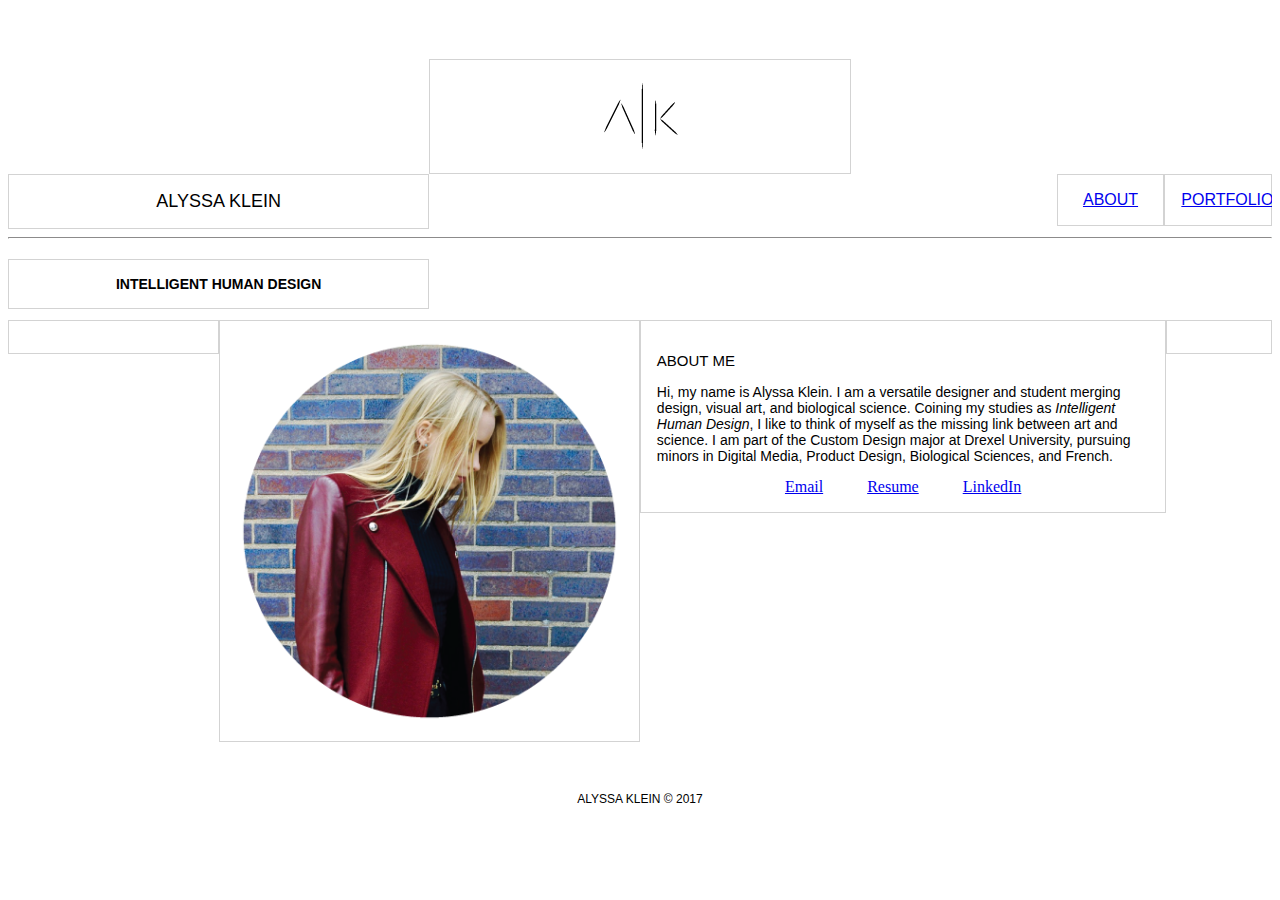
==== about.html @ 6c696d62 "Week 4 homework" ====
<!DOCTYPE html>
<!-- DESIGNED BY ALYSSA KLEIN -->
<html>

    <!-- BEGIN HEAD -->
    <head>
    	<meta charset="UTF-8">

      <meta property="og:site_name" content="A. Klein Design"/>

      <meta property="og:title" content="Hi, my name is Alyssa Klein. I am a versatile designer and student merging design, visual art, and biological sciences."/>

      <meta property="og:image" content="img/<!-- INSERT IMAGE HERE -->">

      <meta property="og:url" content="http://akleindesign.com">

    <!-- ALYSSAS WEBSITE OVERHAUL 2017 -->

    <!-- STOP SCALING IN MOBILE -->
      <meta name="viewport" content="width=device-width, initial-scale=1.0">

    <!-- FAVICON -->
    	<link rel="shortcut icon" href="img/<!-- INSERT IMAGE HERE -->"/>

    <!-- PAGE TITLE -->
    	<title>About A. Klein</title>

    <!-- CSS REFERENCE -->
    	<link href="css/styles.css" rel="stylesheet">

    </head>
    <!-- END HEAD -->

	<body>

<!-- WRAPPER -->

<div class="wrapper">

<!-- CONTENT -->

<!-- MENU LINE -->
	<div class="row menu-tab">

	<!-- MENU ACCORDIAN BUTTON FOR MOBILE -->
		<button class="accordion top menu col-12">Menu</button>
			<!-- DISSAPEARING PANEL -->
			<div class="panel col-12">
			  <p>
			  	<!-- ABOUT LINK -->
			  	<a class ="top mobile col-12" href="about.html">About</a>
			  	<!-- PORTFOLIO LINK -->
			  	<a class ="top mobile col-12" href="index.html">Portfolio</a>
			  </p>
			</div>
			<!-- *This dissapears on tablet/desktop -->

	</div>

<!-- AK LOGO -->
	<div class="row">
			<!-- LOGO PNG -->
	          <div class="top logo col-4">
	              <a href="index.html">
	                  <img class="img" src="img/bw_logo.png" alt="A. Klein Design">
	              </a>
	              <!-- Links to home page -->
	          </div>
	</div>


<!-- NAME LINE -->
	<div class="row">

	        <div class="top name col-4">Alyssa Klein</div>
		<!-- NAVIGATION -->
			<div class="navigation">
	              <a class ="top nav col-6" href="about.html">About</a>
	              <a class ="top nav col-6" href="index.html">Portfolio</a>
	          </div>

	</div>

<!-- LINE BREAK -->
<hr class="style7">

<!-- TITLE LINE -->
	<div class="row">

			<h2 class="top title col-4">Intelligent Human Design</h2>

	</div>

<!-- ABOUT SECTION -->
	<div class="row">

			<div class="col-2"></div>
			<div>
				<img class="prof-pic col-4" src="img/prof_pic.png" alt="Profile picture">
			</div>

			<div class="about col-5">
				<p class="title-about">About me</p>

				<p class="small-about">Hi, my name is Alyssa Klein. I am a versatile designer and student merging design, visual art, and biological science. Coining my studies as <i>Intelligent Human Design</i>, I like to think of myself as the missing link between art and science.  I am part of the Custom Design major at Drexel University, pursuing minors in Digital Media, Product Design, Biological Sciences, and French.</p>

				<div class="social">
					<a class="media" href="mailto:arkangel223@gmail.com">Email</a>

					<a class="media" href="img/resume_2017.pdf">Resume</a>

					<a class="media" href="https://www.linkedin.com/pub/alyssa-klein/86/7b7/581">LinkedIn</a>
				</div>


			</div>

			<div class="col-1"></div>
	</div>


<!-- FOOTER -->

	<p class="top footer">Alyssa Klein &copy 2017</p>


<!-- END CONTENT -->

<!-- END WRAPPER -->

<script type="text/javascript">
		var acc = document.getElementsByClassName("accordion");
		var i;

		for (i = 0; i < acc.length; i++) {
		    acc[i].onclick = function(){
		        /* Toggle between adding and removing the "active" class,
		        to highlight the button that controls the panel */
		        this.classList.toggle("active");

		        /* Toggle between hiding and showing the active panel */
		        var panel = this.nextElementSibling;
		        if (panel.style.display === "block") {
		            panel.style.display = "none";
		        } else {
		            panel.style.display = "block";
		        }
		    }
		}
</script>

	</body>
</html>
---- css/styles.css ----
* { box-sizing: border-box; }

/* ROW STYLE */
    /* NORMAL ROW */
        .row {
          overflow: auto;
        }
    /* AFTER ROW */
        .row::after {
            content: "";
            clear: both;
            display: block;
        }
    /* ROW DIMENSIONS */
        .col-1 {width: 8.33%;}
        .col-2 {width: 16.66%;}
        .col-3 {width: 25%;}
        .col-4 {width: 33.33%;}
        .col-5 {width: 41.66%;}
        .col-6 {width: 50%;}
        .col-7 {width: 58.33%;}
        .col-8 {width: 66.66%;}
        .col-9 {width: 75%;}
        .col-10 {width: 83.33%;}
        .col-11 {width: 91.66%;}
        .col-12 {width: 100%;}

/* ALL COLUMNS STYLE */
[class*="col-"] {
  background-color: white;
  border: 1px solid lightgrey;
  padding: 16px;
  float: left;
  width: 100%;
}

img {
  max-width: 100%;
}

.top {
    font-family: helvetica;
    text-transform: uppercase;
    text-align: center;
}

.menu:link {
    font-size: 16px;
    color: grey;
}

.menu:visited {
  color: black;
}

.menu:hover {
  color: purple;
}


/* Style the buttons that are used to open and close the accordion panel */
button.accordion {
    background-color: #eee;
    color: #444;
    cursor: pointer;
    padding: 18px;
    width: 100%;
    text-align: left;
    border: none;
    outline: none;
}

/* Add a background color to the button if it is clicked on (add the .active class with JS), and when you move the mouse over it (hover) */
button.accordion.active, button.accordion:hover {
    background-color: #ddd;
}

/* Style the accordion panel. Note: hidden by default */
div.panel {
    padding: 0 18px;
    background-color: white;
    display: none;
}

.mobile {
    text-align: center;

}

.logo {
    margin-left: auto;
    margin-right: auto;
    float: none !important;
    text-align: center;
}

.name {
    font-size: 18px;
}

hr.style7 {
  border-top: 1px solid #8c8b8b;
  border-bottom: 1px solid #fff;
}

.title {
    font-size: 14px;
}

.navigation {
    float: right;
}

.gallery {
    text-align: center;
}

.footer {
    font-size: 12px;
    margin-top: 50px;
}



/* ABOUT ME */


.prof-pic {
  padding: 20px;
/*  max-width: 450px;
*//*  text-align: center;
*/  margin-left: auto;
  margin-right: auto;
}

.title-about {
    font-size: 15px;
    font-family: helvetica;
    text-transform: uppercase;
}

.small-about {
    font-size: 14px;
    font-family: helvetica;
}

.social {
    text-align: center;
}

.media {
    padding: 20px;
}




/*MEDIA QUERIES*/

    /** Mobile Media Queries -----------------*/

        @media screen and (min-width: 768px) {
          [class*="col-"] {
            background-color: white;
            border: 1px solid lightgrey;
          }
              .col-1 {width: 8.33%;}
              .col-2 {width: 16.66%;}
              .col-3 {width: 25%;}
              .col-4 {width: 33.33%;}
              .col-5 {width: 41.66%;}
              .col-6 {width: 50%;}
              .col-7 {width: 58.33%;}
              .col-8 {width: 66.66%;}
              .col-9 {width: 75%;}
              .col-10 {width: 83.33%;}
              .col-11 {width: 91.66%;}
              .col-12 {width: 100%;}

          [class*="col-"] {
            float: left;
          }
        }
           
           .navigation {
            visibility: hidden;
           } 

           .title-about {
            text-align: center;
           }

        }

        @media (min-width: 400px) {
          
        }

    /** Tablet Media Queries -----------------*/
        @media (min-width: 768px) {
            .navigation {
            visibility: visible;
            } 

            .menu-tab {
              visibility: hidden;
            }

            .col-1 {width: 8.33%;}
            .col-2 {width: 16.66%;}
            .col-3 {width: 25%;}
            .col-4 {width: 33.33%;}
            .col-5 {width: 41.66%;}
            .col-6 {width: 50%;}
            .col-7 {width: 58.33%;}
            .col-8 {width: 66.66%;}
            .col-9 {width: 75%;}
            .col-10 {width: 83.33%;}
            .col-11 {width: 91.66%;}
            .col-12 {width: 100%;}

            .title-about {
            text-align: left;
            }


        }

    /** Desktop Media Queries ----------------*/
        @media (min-width: 992px) {
          
        }

    /** Super Desktop Media Queries -----------*/
        @media (min-width: 1200px) {
            
        }

/* END MEDIA QUERIES */
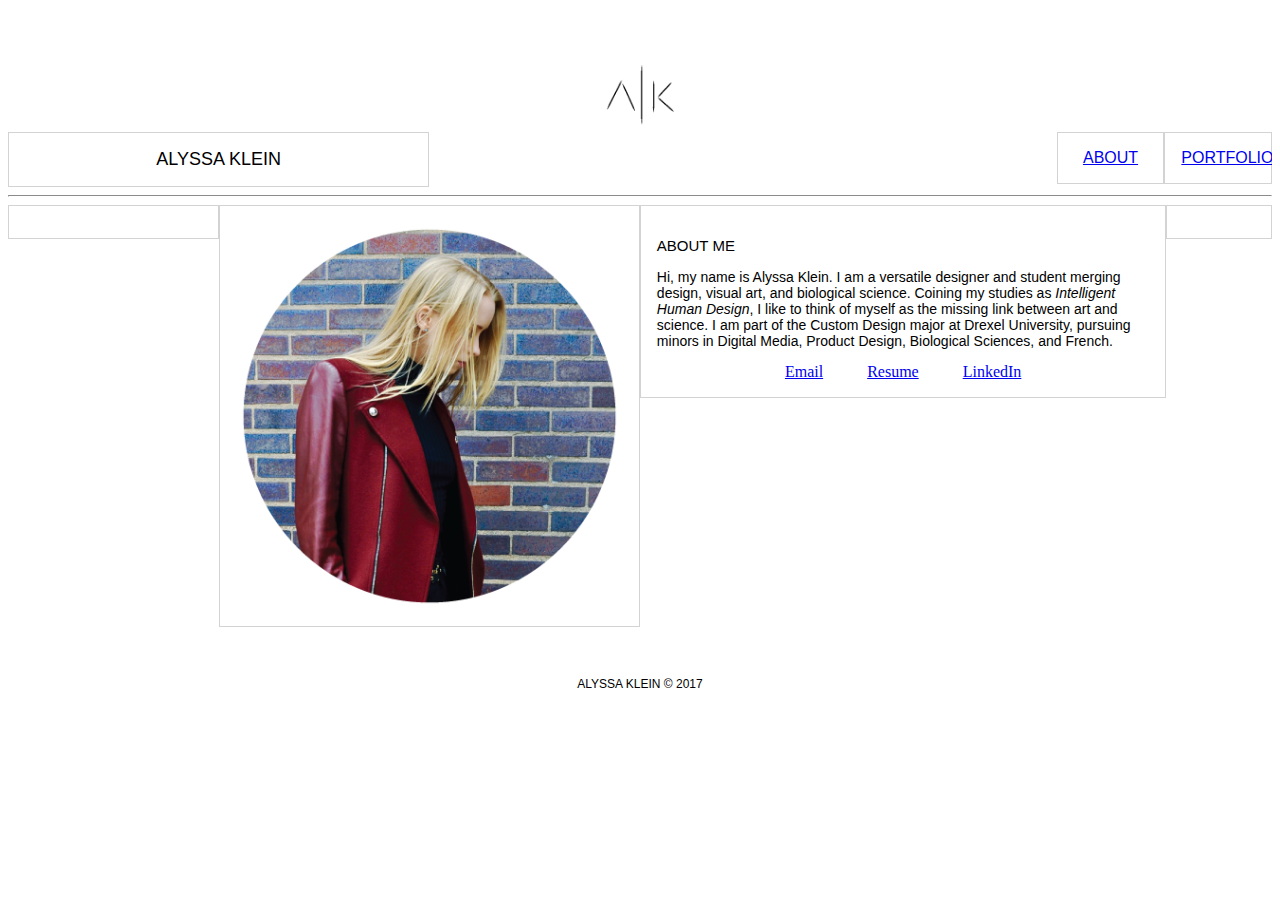
==== commit 0193c270: "Flexbox implementation" ====
--- a/about.html
+++ b/about.html
@@ -60,7 +60,7 @@
 <!-- AK LOGO -->
 	<div class="row">
 			<!-- LOGO PNG -->
-	          <div class="top logo col-4">
+	          <div class="top logo">
 	              <a href="index.html">
 	                  <img class="img" src="img/bw_logo.png" alt="A. Klein Design">
 	              </a>
@@ -83,13 +83,6 @@
 
 <!-- LINE BREAK -->
 <hr class="style7">
-
-<!-- TITLE LINE -->
-	<div class="row">
-
-			<h2 class="top title col-4">Intelligent Human Design</h2>
-
-	</div>
 
 <!-- ABOUT SECTION -->
 	<div class="row">
--- a/css/styles.css
+++ b/css/styles.css
@@ -1,4 +1,6 @@
 * { box-sizing: border-box; }
+
+
 
 /* ROW STYLE */
     /* NORMAL ROW */
@@ -28,14 +30,14 @@
 /* ALL COLUMNS STYLE */
 [class*="col-"] {
   background-color: white;
-  border: 1px solid lightgrey;
+  border: 0.5px solid lightgrey;
   padding: 16px;
   float: left;
   width: 100%;
 }
 
 img {
-  max-width: 100%;
+  max-width: 90%;
 }
 
 .top {
@@ -57,42 +59,48 @@
   color: purple;
 }
 
-
-/* Style the buttons that are used to open and close the accordion panel */
+/* MENU ACCORDIAN BUTTON */
 button.accordion {
     background-color: #eee;
     color: #444;
     cursor: pointer;
     padding: 18px;
     width: 100%;
-    text-align: left;
+    display: flex;
+    justify-content: center;
     border: none;
     outline: none;
 }
 
-/* Add a background color to the button if it is clicked on (add the .active class with JS), and when you move the mouse over it (hover) */
+/* ACTIVE ACCORDIAN BUTTON */
 button.accordion.active, button.accordion:hover {
     background-color: #ddd;
 }
 
-/* Style the accordion panel. Note: hidden by default */
+/* HIDDEN ACCORDIAN */
 div.panel {
     padding: 0 18px;
     background-color: white;
     display: none;
 }
 
+div.panel.active {
+    
+}
+
 .mobile {
     text-align: center;
-
-}
-
+}
+
+/* LOGO STYLE */
 .logo {
-    margin-left: auto;
+    display: flex;
+    justify-content: center;
+/*    margin-left: auto;
     margin-right: auto;
     float: none !important;
     text-align: center;
-}
+*/}
 
 .name {
     font-size: 18px;
@@ -111,9 +119,20 @@
     float: right;
 }
 
+.gallery-row {
+    margin-left: 20px;
+    margin-right: 20px;
+}
+
 .gallery {
     text-align: center;
-}
+    text-transform: uppercase;
+    font-family: helvetica;
+    font-size: 14px;
+    max-width: 350px;
+    min-width: 100px;
+}
+
 
 .footer {
     font-size: 12px;
@@ -121,15 +140,28 @@
 }
 
 
+/* SOME FLEXBOX (not all) */
+
+.gallery-row {
+  display: flex;
+  flex-wrap: wrap;
+  justify-content: center;
+
+}
+
+/* Find other flexbox in media queries*/
+
+
+
 
 /* ABOUT ME */
 
 
 .prof-pic {
   padding: 20px;
-/*  max-width: 450px;
-*//*  text-align: center;
-*/  margin-left: auto;
+  max-width: 450px;
+  text-align: center;
+  margin-left: auto;
   margin-right: auto;
 }
 
@@ -184,16 +216,22 @@
            
            .navigation {
             visibility: hidden;
+            height: none;
            } 
 
            .title-about {
             text-align: center;
            }
 
+
+
         }
 
         @media (min-width: 400px) {
-          
+            .gallery {
+              max-width: 30%;
+            }
+
         }
 
     /** Tablet Media Queries -----------------*/
@@ -204,6 +242,7 @@
 
             .menu-tab {
               visibility: hidden;
+              height: none;
             }
 
             .col-1 {width: 8.33%;}
@@ -223,12 +262,21 @@
             text-align: left;
             }
 
+            .gallery {
+            max-width: 50%;
+          }
+
+
 
         }
 
     /** Desktop Media Queries ----------------*/
         @media (min-width: 992px) {
           
+            .gallery {
+            max-width: 400px;
+          }
+
         }
 
     /** Super Desktop Media Queries -----------*/
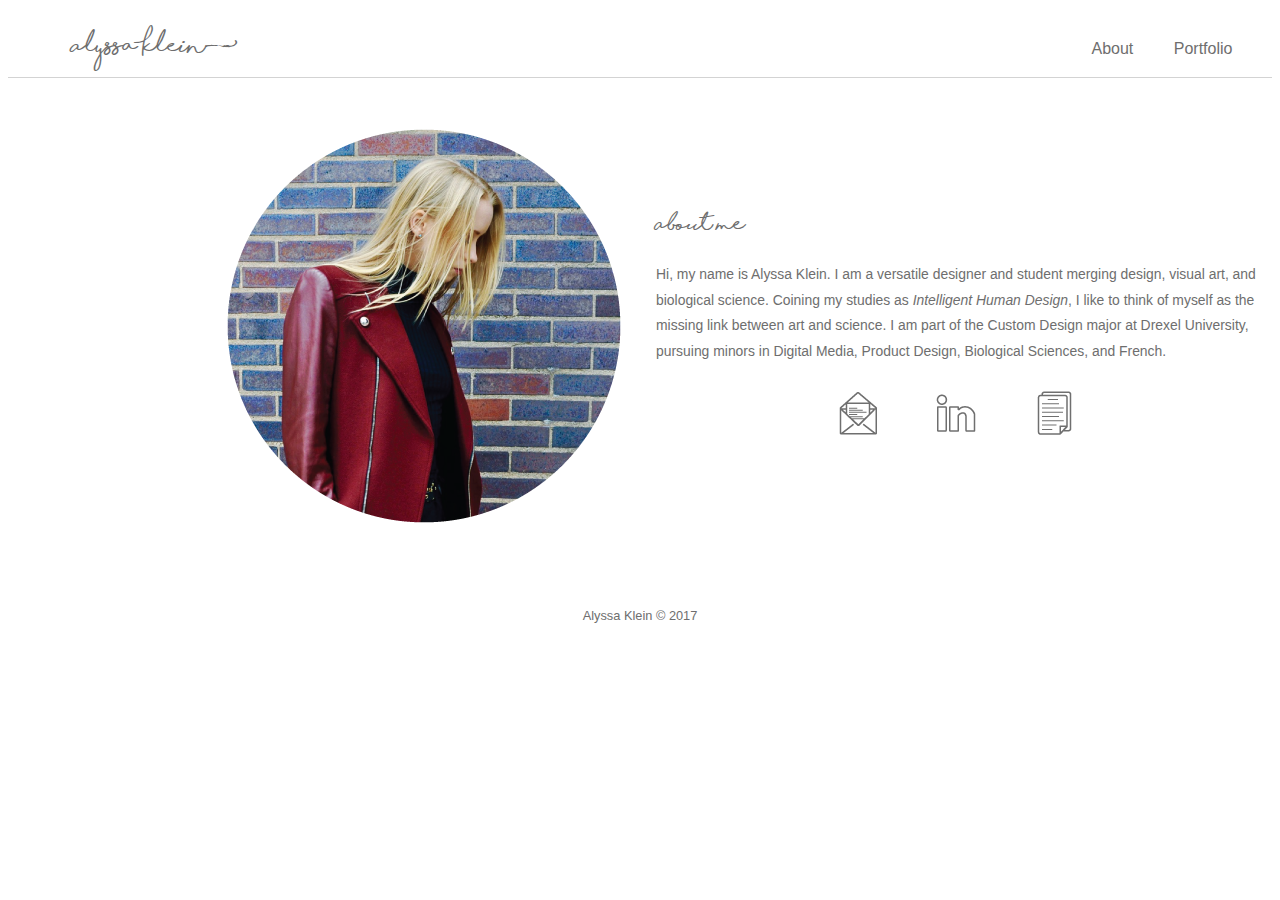
==== commit 022b4507: "Pre-final, post-validation" ====
--- a/about.html
+++ b/about.html
@@ -1,6 +1,5 @@
 <!DOCTYPE html>
 <!-- DESIGNED BY ALYSSA KLEIN -->
-<html>
 
     <!-- BEGIN HEAD -->
     <head>
@@ -20,7 +19,7 @@
       <meta name="viewport" content="width=device-width, initial-scale=1.0">
 
     <!-- FAVICON -->
-    	<link rel="shortcut icon" href="img/<!-- INSERT IMAGE HERE -->"/>
+    	<link rel="shortcut icon" href="img/favicon.png"/>
 
     <!-- PAGE TITLE -->
     	<title>About A. Klein</title>
@@ -57,68 +56,62 @@
 
 	</div>
 
-<!-- AK LOGO -->
-	<div class="row">
-			<!-- LOGO PNG -->
-	          <div class="top logo">
-	              <a href="index.html">
-	                  <img class="img" src="img/bw_logo.png" alt="A. Klein Design">
-	              </a>
-	              <!-- Links to home page -->
-	          </div>
-	</div>
+<!-- NAME LINE -->
+	<div class="row ruled">
 
-
-<!-- NAME LINE -->
-	<div class="row">
-
-	        <div class="top name col-4">Alyssa Klein</div>
+	        <a class="name script col-4" href="index.html">Alyssa Klein]</a>
 		<!-- NAVIGATION -->
 			<div class="navigation">
-	              <a class ="top nav col-6" href="about.html">About</a>
-	              <a class ="top nav col-6" href="index.html">Portfolio</a>
+	              <a class ="nav col-6" href="about.html">About</a>
+	              <a class ="nav col-6" href="index.html">Portfolio</a>
 	          </div>
 
 	</div>
 
-<!-- LINE BREAK -->
-<hr class="style7">
+<!-- ABOUT SECTION -->
+	<div class="row" id="about-row">
 
-<!-- ABOUT SECTION -->
-	<div class="row">
-
-			<div class="col-2"></div>
-			<div>
-				<img class="prof-pic col-4" src="img/prof_pic.png" alt="Profile picture">
+			<!-- <div class="col-2"></div> -->
+			<div class="prof-container col-6">
+				<img class="prof-pic" src="img/prof_pic.png" alt="Profile picture">
 			</div>
 
-			<div class="about col-5">
+			<div class="about col-6">
 				<p class="title-about">About me</p>
 
 				<p class="small-about">Hi, my name is Alyssa Klein. I am a versatile designer and student merging design, visual art, and biological science. Coining my studies as <i>Intelligent Human Design</i>, I like to think of myself as the missing link between art and science.  I am part of the Custom Design major at Drexel University, pursuing minors in Digital Media, Product Design, Biological Sciences, and French.</p>
 
 				<div class="social">
-					<a class="media" href="mailto:arkangel223@gmail.com">Email</a>
 
-					<a class="media" href="img/resume_2017.pdf">Resume</a>
+					<a id="email" class="media" href="mailto:arkangel223@gmail.com"></a>
+						<!-- <p class="appear">LinkedIn</p></div> -->
 
-					<a class="media" href="https://www.linkedin.com/pub/alyssa-klein/86/7b7/581">LinkedIn</a>
+					<a id="linkedin" class="media" href="https://www.linkedin.com/pub/alyssa-klein/86/7b7/581"></a>
+						<!-- <p class="appear">LinkedIn</p></div> -->
+
+					<a id="resume" class="media" href="img/resume_2017.pdf"></a>
+						<!-- <p class="appear">Resume</p></div> -->
+
 				</div>
+
+
 
 
 			</div>
 
-			<div class="col-1"></div>
+			<!-- <div class="col-1"></div> -->
 	</div>
 
 
+
 <!-- FOOTER -->
-
-	<p class="top footer">Alyssa Klein &copy 2017</p>
-
+<div class="row">
+	<p class="top footer col-12">Alyssa Klein &copy; 2017</p>
+</div>
 
 <!-- END CONTENT -->
 
+</div>
 <!-- END WRAPPER -->
 
 <script type="text/javascript">
--- a/css/styles.css
+++ b/css/styles.css
@@ -1,6 +1,15 @@
 * { box-sizing: border-box; }
 
-
+/* FONTS */
+@font-face {
+    font-family: 'shorelines_script_boldregular';
+    src: url('../fonts/shorelines_script_bold-webfont.woff2') format('woff2'),
+         url('../fonts/shorelines_script_bold-webfont.woff') format('woff'),
+         url('../fonts/shorelines_script_bold-webfont.otf') format('opentype');
+    font-weight: normal;
+    font-style: normal;
+
+}
 
 /* ROW STYLE */
     /* NORMAL ROW */
@@ -30,171 +39,381 @@
 /* ALL COLUMNS STYLE */
 [class*="col-"] {
   background-color: white;
-  border: 0.5px solid lightgrey;
-  padding: 16px;
+  padding: 1rem;
   float: left;
   width: 100%;
 }
-
-img {
-  max-width: 90%;
-}
-
-.top {
-    font-family: helvetica;
-    text-transform: uppercase;
-    text-align: center;
-}
-
-.menu:link {
-    font-size: 16px;
-    color: grey;
-}
-
-.menu:visited {
-  color: black;
-}
-
-.menu:hover {
-  color: purple;
-}
-
-/* MENU ACCORDIAN BUTTON */
-button.accordion {
-    background-color: #eee;
-    color: #444;
-    cursor: pointer;
-    padding: 18px;
-    width: 100%;
+      /* TABLET AND LARGER */
+      @media (min-width: 768px) {
+            /* Column grid layout */
+            .col-1 {width: 8.33%;}
+            .col-2 {width: 16.66%;}
+            .col-3 {width: 25%;}
+            .col-4 {width: 33.33%;}
+            .col-5 {width: 41.66%;}
+            .col-6 {width: 50%;}
+            .col-7 {width: 58.33%;}
+            .col-8 {width: 66.66%;}
+            .col-9 {width: 75%;}
+            .col-10 {width: 83.33%;}
+            .col-11 {width: 91.66%;}
+            .col-12 {width: 100%;}
+      }
+
+/* ALYSSA KLEIN TITLE */
+  .script {
+      font-family: 'shorelines_script_boldregular','amperzandregular', georgia;
+      font-size: 1.4rem;
+      color: #6E6E6E;
+      padding: 1rem 1rem 0.2rem 1rem;
+      text-decoration: none;
+      text-align: center;
+  }
+
+  .script:hover {
+      color: #43ACC6;
+  }
+  
+  /* TABLET AND LARGER */
+  @media (min-width: 768px) {
+              .script {
+                text-align: left;
+                margin-left: 15px;
+              }
+  }
+
+
+/* TOP NAVIGATION */
+
+/* MOBILE */
+    /* Menu accordians */
+    button.accordion {
+        color: #6E6E6E;
+        font-family: helvetica, arial;
+        font-size: 0.8rem;
+        cursor: pointer;
+        padding: 1rem;
+        width: 100%;
+        display: flex;
+        justify-content: center;
+        border: none;
+        outline: none;
+    }
+    button.accordion.active {
+        color: #43ACC6;
+        border-bottom: 1rem;
+        border-color: #6E6E6E;
+    }
+    button.accordion:hover {
+        color: #43ACC6;
+        border-bottom: 1rem;
+        border-color: #6E6E6E;
+    }
+/* Hide accordion when not active */
+div.panel {
+    display: none;
+}
+    /* Accordion links */
+    .mobile {
+        text-align: center;
+        font-size: 1rem;
+        color: #6E6E6E;
+        font-family: helvetica, arial;
+        text-decoration: none;
+    }
+    .mobile:hover {
+        color: #43ACC6;
+    }
+/* Hide right-side nav on mobile */
+.navigation {
+    display: none;
+}
+/* hide line on mobile */
+.ruled {
+    border-bottom: none;
+}
+
+    /* TABLET AND LARGER */
+    @media (min-width: 768px) {
+                  
+        /* Alyssa Klein stick left */
+        .script {
+            text-align: left;
+            margin-left: 1rem;
+        }
+        /* show right-side nav */
+        .navigation {
+            display: block;
+        }
+        /* hide top mobile menu */
+        .menu-tab {
+            display: none;
+        }
+        /* Seperation line */
+        .ruled {
+          padding-left: 2rem;
+          padding-right: 2rem;
+          border-bottom: 1px solid lightgrey;
+        }
+        /* nav links stick right */
+        .navigation {
+            float: right;
+        }
+        /* nav styles */
+        .nav {
+            font-family: helvetica, arial;
+            font-size: 1rem;
+            color: #6E6E6E;
+            text-decoration: none;
+            margin-top: 1rem;
+        }
+        .nav:hover {
+            color: #43ACC6;
+        }
+    }
+
+
+/* FOOTER */
+.footer {
+    font-size: 0.8rem;
+    margin-top: 50px;
+    font-family: helvetica, arial;
+    color: #6E6E6E;
     display: flex;
     justify-content: center;
-    border: none;
-    outline: none;
-}
-
-/* ACTIVE ACCORDIAN BUTTON */
-button.accordion.active, button.accordion:hover {
-    background-color: #ddd;
-}
-
-/* HIDDEN ACCORDIAN */
-div.panel {
-    padding: 0 18px;
-    background-color: white;
-    display: none;
-}
-
-div.panel.active {
-    
-}
-
-.mobile {
+}
+
+
+/* DESKTOP IMAGE SLIDER */
+
+/* hide on mobile */
+.diy-slideshow {
+  display: none;
+}
+    @media (min-width: 768px) {
+
+          .diy-slideshow{
+            position: relative;
+            display: block;
+            overflow: hidden;
+            margin-bottom: 2rem;
+          }
+          .slide {
+            width: 100%;
+          }
+          .slider {
+            display: flex;
+            justify-content: center;
+          }
+          figure{
+            position: absolute;
+            opacity: 0;
+            transition: .25s opacity;
+            padding-left: 3rem;
+            padding-right: 3rem;
+          }
+          figure.show{
+            opacity: 1;
+            position: static;
+            transition: 0.5s opacity;
+          }
+          .next, .prev{
+            color: #fff;
+            position: absolute;
+            background: rgba(0,0,0, .6);
+            top: 50%;
+            z-index: 1;
+            font-size: 2em;
+            margin-top: -.75em;
+            opacity: .3;
+            /*user-select: none;*/
+          }
+          .next:hover, .prev:hover{
+            cursor: pointer;
+            opacity: 1;
+          }
+          .next{
+            right: 0;
+            padding: .6rem .3rem .9rem .6rem;
+            border-top-left-radius: .3rem;
+            border-bottom-left-radius: .3rem;
+          }
+          .prev{
+            left: 0;
+            padding: .6rem .3rem .9rem .6rem;
+            border-top-right-radius: .3rem;
+            border-bottom-right-radius: .3rem;
+          }
+    }
+
+
+
+
+/* LINKED GALLERY */
+.container {
+  margin: 0 auto;
+  max-width: 1200px;
+  padding: 0 1rem;
+}
+
+.cell img {
+  display: block;
+  margin-right: auto;
+  margin-left: auto;
+  max-width: 100%;
+  padding: 1rem;
+}
+
+.caption {
+    margin: 0;
+    padding-bottom: 1rem;
+    color: #6E6E6E;
+    font-family: helvetica, arial;
+    font-size: 1rem;
     text-align: center;
 }
 
-/* LOGO STYLE */
-.logo {
+/* TABLET AND LARGER */
+@media (min-width: 768px) {
+  .grid {
     display: flex;
-    justify-content: center;
-/*    margin-left: auto;
-    margin-right: auto;
-    float: none !important;
-    text-align: center;
-*/}
-
-.name {
-    font-size: 18px;
-}
-
-hr.style7 {
-  border-top: 1px solid #8c8b8b;
-  border-bottom: 1px solid #fff;
-}
-
-.title {
-    font-size: 14px;
-}
-
-.navigation {
-    float: right;
-}
-
-.gallery-row {
-    margin-left: 20px;
-    margin-right: 20px;
-}
-
-.gallery {
-    text-align: center;
-    text-transform: uppercase;
-    font-family: helvetica;
-    font-size: 14px;
-    max-width: 350px;
-    min-width: 100px;
-}
-
-
-.footer {
-    font-size: 12px;
-    margin-top: 50px;
-}
-
-
-/* SOME FLEXBOX (not all) */
-
-.gallery-row {
-  display: flex;
-  flex-wrap: wrap;
-  justify-content: center;
-
-}
-
-/* Find other flexbox in media queries*/
+    flex-wrap: wrap;
+    flex-direction: row;
+  }
+  .cell {
+    width: calc(100% / 3);
+  }
+
+  .caption {
+    text-align: left;
+    padding-left: 1rem;
+  }
+}
+
+
+.img-link {
+  text-decoration: none;
+}
+
+.img-link:hover > .responsive-image {
+  opacity: 0.8;
+  transition: opacity .5s ease-out;
+}
+
+.img-link:hover > .caption {
+  color: #43ACC6;
+}
 
 
 
 
 /* ABOUT ME */
 
-
+#about-row {
+  margin-top: 0;
+}
 .prof-pic {
-  padding: 20px;
-  max-width: 450px;
+  padding: 0;
+  max-width: 100%;
+  display: block;
   text-align: center;
   margin-left: auto;
   margin-right: auto;
-}
-
+
+}
 .title-about {
-    font-size: 15px;
-    font-family: helvetica;
-    text-transform: uppercase;
-}
-
+    font-size: 1.2rem;
+    font-family: 'shorelines_script_boldregular', 'amperzandregular', arial;
+    color: #6E6E6E;
+    margin: 0;
+    text-align: center;
+}
 .small-about {
-    font-size: 14px;
-    font-family: helvetica;
-}
-
+    font-size: 0.87rem;
+    font-family: helvetica, arial;
+    color: #6E6E6E;
+    line-height: 1.6rem;
+    max-width: 40rem;
+}
 .social {
-    text-align: center;
-}
-
+    display: flex;
+    justify-content: center;
+    margin-left: 1rem;
+    margin-right: 1rem;
+    margin-top: 1.5rem;
+}
 .media {
-    padding: 20px;
-}
-
-
-
-
-/*MEDIA QUERIES*/
-
-    /** Mobile Media Queries -----------------*/
+    text-decoration: none;
+    display: inline-block;
+    width: 50px;
+    justify-content: center;
+    margin-left: 1.5rem;
+    margin-right: 1.5rem;
+}
+    @media (min-width: 768px) {
+            .title-about {
+              text-align: left;
+              margin-top: 5rem;
+            }
+
+            .small-about {
+              max-width: 50rem;
+            }
+
+            .prof-pic {
+              text-align: right;
+              margin-right: 0;
+            }
+
+            #about-row {
+                margin-top: 2rem;
+            }
+    }
+
+
+/* HOVER SOCIAL LINKS */
+
+    #email {
+        background-image: url('../img/mail.png');
+        height: 50px;
+        width: 50px;
+    }
+
+    #email:hover {
+        background-image: url('../img/mail_blue.png');
+    }
+
+    #resume {
+        background-image: url('../img/resume.png');
+        height: 50px;
+        width: 50px;
+    }
+
+    #resume:hover {
+        background-image: url('../img/resume_blue.png');
+    }
+
+    #linkedin {
+        background-image: url('../img/linkedin.png');
+        height: 50px;
+        width: 50px;
+    }
+
+    #linkedin:hover {
+        background-image: url('../img/linkedin_blue.png');
+    }
+
+
+
+
+
+/*COLUMN GRID LAYOUT*/
 
         @media screen and (min-width: 768px) {
+          
+          /* Column grid layout */
           [class*="col-"] {
             background-color: white;
-            border: 1px solid lightgrey;
           }
               .col-1 {width: 8.33%;}
               .col-2 {width: 16.66%;}
@@ -213,75 +432,3 @@
             float: left;
           }
         }
-           
-           .navigation {
-            visibility: hidden;
-            height: none;
-           } 
-
-           .title-about {
-            text-align: center;
-           }
-
-
-
-        }
-
-        @media (min-width: 400px) {
-            .gallery {
-              max-width: 30%;
-            }
-
-        }
-
-    /** Tablet Media Queries -----------------*/
-        @media (min-width: 768px) {
-            .navigation {
-            visibility: visible;
-            } 
-
-            .menu-tab {
-              visibility: hidden;
-              height: none;
-            }
-
-            .col-1 {width: 8.33%;}
-            .col-2 {width: 16.66%;}
-            .col-3 {width: 25%;}
-            .col-4 {width: 33.33%;}
-            .col-5 {width: 41.66%;}
-            .col-6 {width: 50%;}
-            .col-7 {width: 58.33%;}
-            .col-8 {width: 66.66%;}
-            .col-9 {width: 75%;}
-            .col-10 {width: 83.33%;}
-            .col-11 {width: 91.66%;}
-            .col-12 {width: 100%;}
-
-            .title-about {
-            text-align: left;
-            }
-
-            .gallery {
-            max-width: 50%;
-          }
-
-
-
-        }
-
-    /** Desktop Media Queries ----------------*/
-        @media (min-width: 992px) {
-          
-            .gallery {
-            max-width: 400px;
-          }
-
-        }
-
-    /** Super Desktop Media Queries -----------*/
-        @media (min-width: 1200px) {
-            
-        }
-
-/* END MEDIA QUERIES */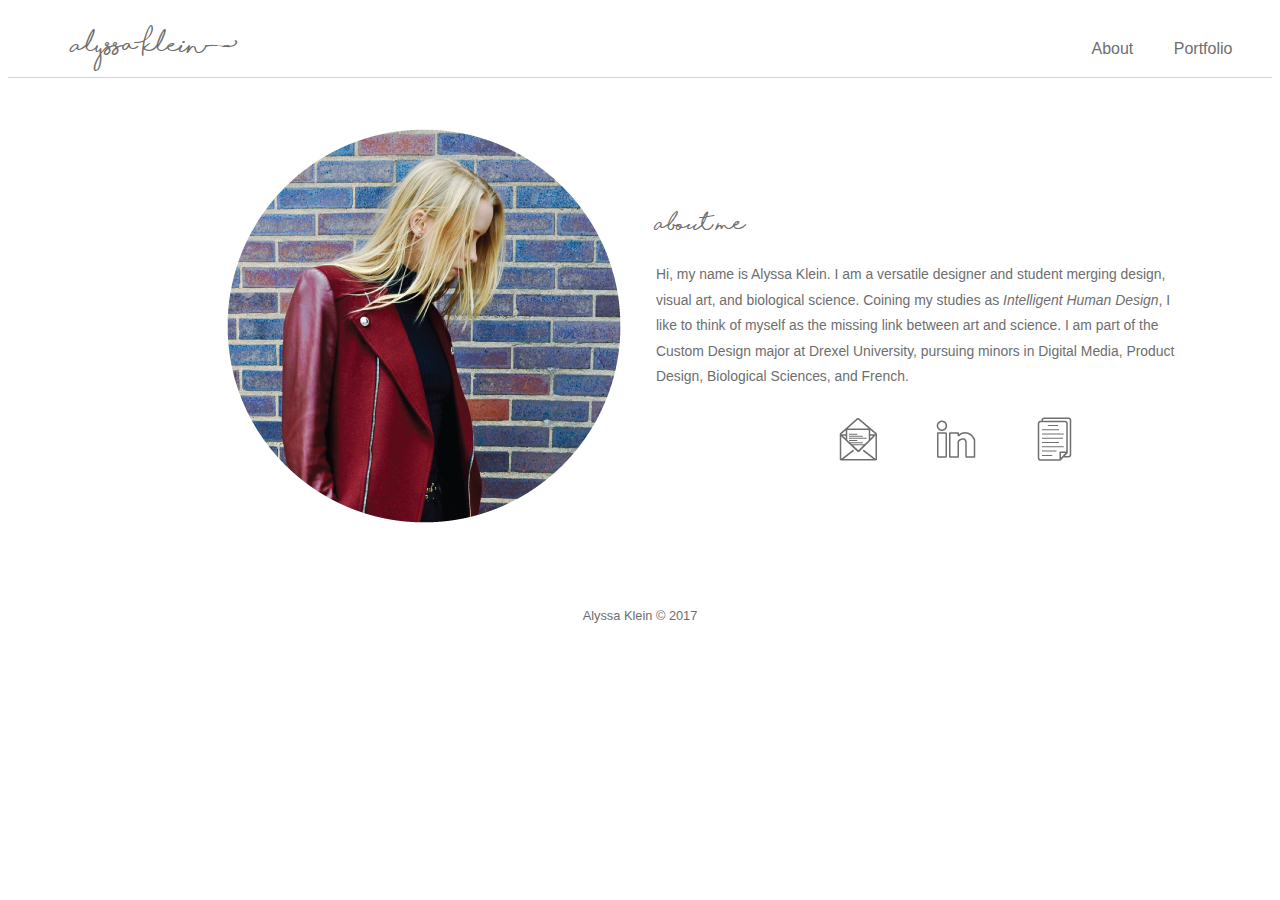
==== commit b6df9fd9: "remodal implementation" ====
--- a/about.html
+++ b/about.html
@@ -1,4 +1,5 @@
 <!DOCTYPE html>
+<html lang="en">
 <!-- DESIGNED BY ALYSSA KLEIN -->
 
     <!-- BEGIN HEAD -->
--- a/css/styles.css
+++ b/css/styles.css
@@ -226,7 +226,6 @@
             font-size: 2em;
             margin-top: -.75em;
             opacity: .3;
-            /*user-select: none;*/
           }
           .next:hover, .prev:hover{
             cursor: pointer;
@@ -307,6 +306,8 @@
 
 
 
+
+
 /* ABOUT ME */
 
 #about-row {
@@ -333,7 +334,7 @@
     font-family: helvetica, arial;
     color: #6E6E6E;
     line-height: 1.6rem;
-    max-width: 40rem;
+    max-width: 60rem;
 }
 .social {
     display: flex;
@@ -351,13 +352,17 @@
     margin-right: 1.5rem;
 }
     @media (min-width: 768px) {
+            .about {
+              max-width: 50rem;
+            }
             .title-about {
               text-align: left;
               margin-top: 5rem;
             }
 
             .small-about {
-              max-width: 50rem;
+              /*max-width: 60rem;*/
+              margin-right: 1rem;
             }
 
             .prof-pic {
@@ -367,6 +372,12 @@
 
             #about-row {
                 margin-top: 2rem;
+            }
+    }
+
+    @media (min-width: 1224px) {
+            .small-about {
+                margin-right: 5rem;
             }
     }
 
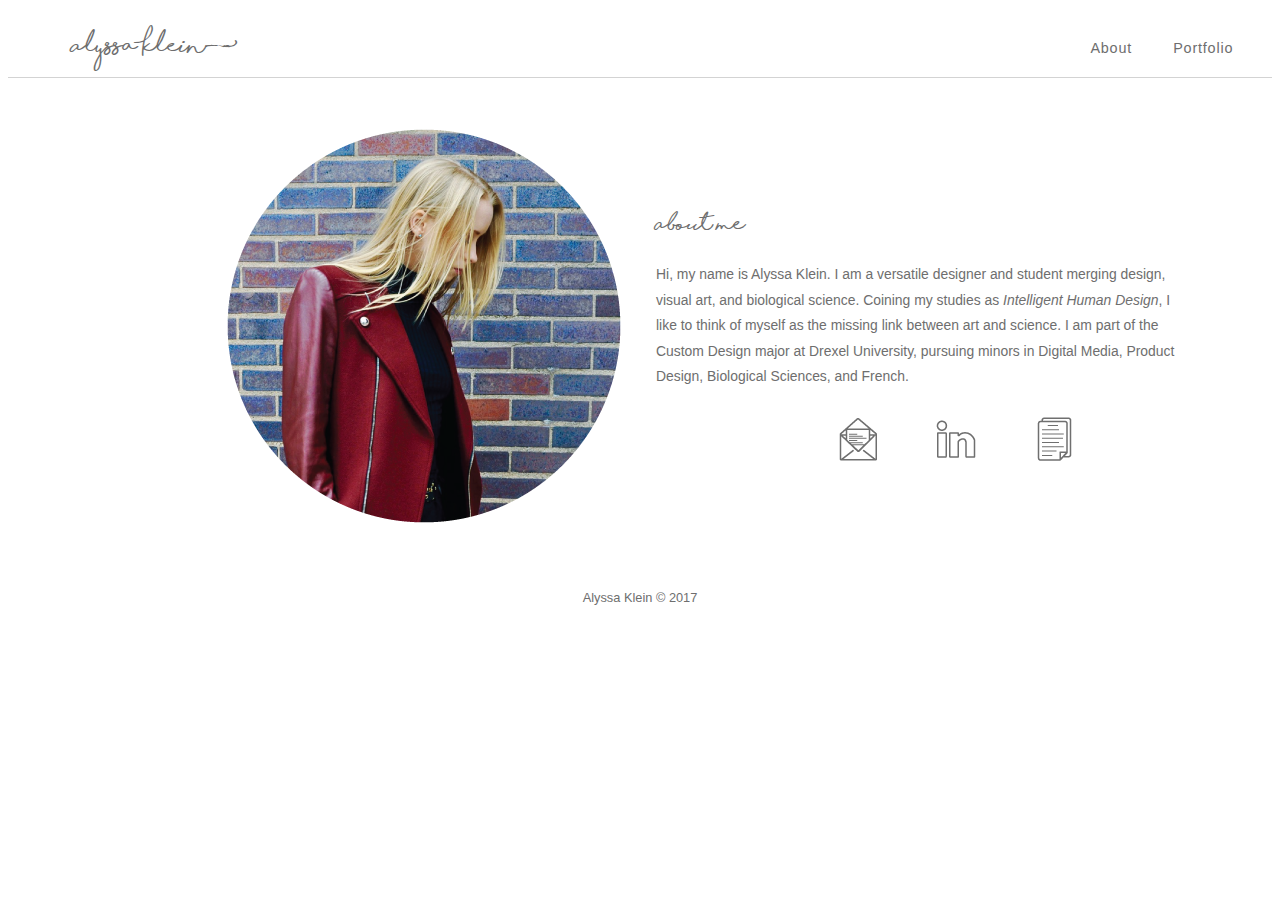
==== commit ba334968: "Final edits" ====
--- a/about.html
+++ b/about.html
@@ -10,7 +10,7 @@
 
       <meta property="og:title" content="Hi, my name is Alyssa Klein. I am a versatile designer and student merging design, visual art, and biological sciences."/>
 
-      <meta property="og:image" content="img/<!-- INSERT IMAGE HERE -->">
+      <meta property="og:image" content="img/slide_01.jpg">
 
       <meta property="og:url" content="http://akleindesign.com">
 
@@ -72,7 +72,6 @@
 <!-- ABOUT SECTION -->
 	<div class="row" id="about-row">
 
-			<!-- <div class="col-2"></div> -->
 			<div class="prof-container col-6">
 				<img class="prof-pic" src="img/prof_pic.png" alt="Profile picture">
 			</div>
@@ -90,7 +89,7 @@
 					<a id="linkedin" class="media" href="https://www.linkedin.com/pub/alyssa-klein/86/7b7/581"></a>
 						<!-- <p class="appear">LinkedIn</p></div> -->
 
-					<a id="resume" class="media" href="img/resume_2017.pdf"></a>
+					<a id="resume" class="media" href="img/resume_2017_compressed.jpg"></a>
 						<!-- <p class="appear">Resume</p></div> -->
 
 				</div>
@@ -100,7 +99,6 @@
 
 			</div>
 
-			<!-- <div class="col-1"></div> -->
 	</div>
 
 
@@ -115,6 +113,7 @@
 </div>
 <!-- END WRAPPER -->
 
+<!-- MOBILE MENU ACCORDION SCRIPT -->
 <script type="text/javascript">
 		var acc = document.getElementsByClassName("accordion");
 		var i;
--- a/css/styles.css
+++ b/css/styles.css
@@ -94,8 +94,7 @@
         cursor: pointer;
         padding: 1rem;
         width: 100%;
-        display: flex;
-        justify-content: center;
+        text-align: center;
         border: none;
         outline: none;
     }
@@ -162,10 +161,11 @@
         /* nav styles */
         .nav {
             font-family: helvetica, arial;
-            font-size: 1rem;
+            font-size: .9rem;
             color: #6E6E6E;
             text-decoration: none;
             margin-top: 1rem;
+            letter-spacing: .05rem;
         }
         .nav:hover {
             color: #43ACC6;
@@ -176,7 +176,7 @@
 /* FOOTER */
 .footer {
     font-size: 0.8rem;
-    margin-top: 50px;
+    margin-top: 2rem;
     font-family: helvetica, arial;
     color: #6E6E6E;
     display: flex;
@@ -197,6 +197,7 @@
             display: block;
             overflow: hidden;
             margin-bottom: 2rem;
+            border-bottom: 1px solid lightgrey;
           }
           .slide {
             width: 100%;
@@ -247,12 +248,13 @@
 
 
 
-
-/* LINKED GALLERY */
+/* GALLERY */
 .container {
   margin: 0 auto;
   max-width: 1200px;
   padding: 0 1rem;
+  padding-left: 1rem;
+  padding-right: 1rem;
 }
 
 .cell img {
@@ -260,7 +262,8 @@
   margin-right: auto;
   margin-left: auto;
   max-width: 100%;
-  padding: 1rem;
+  padding: 1.8rem;
+  padding-bottom: .8rem;
 }
 
 .caption {
@@ -268,8 +271,10 @@
     padding-bottom: 1rem;
     color: #6E6E6E;
     font-family: helvetica, arial;
-    font-size: 1rem;
+    font-size: .75rem;
     text-align: center;
+    text-transform: uppercase;
+    letter-spacing: .06rem;
 }
 
 /* TABLET AND LARGER */
@@ -282,10 +287,14 @@
   .cell {
     width: calc(100% / 3);
   }
-
-  .caption {
-    text-align: left;
-    padding-left: 1rem;
+}
+
+/* MOBILE ONLY */
+@media (max-width: 768px) {
+  /* makes gallery image links unclickable in mobile */
+  .cell {
+  pointer-events: none;
+  cursor: default;
   }
 }
 
@@ -295,7 +304,7 @@
 }
 
 .img-link:hover > .responsive-image {
-  opacity: 0.8;
+  opacity: 0.9;
   transition: opacity .5s ease-out;
 }
 
@@ -303,9 +312,9 @@
   color: #43ACC6;
 }
 
-
-
-
+.remodal {
+  max-width: 100%;
+}
 
 
 /* ABOUT ME */
